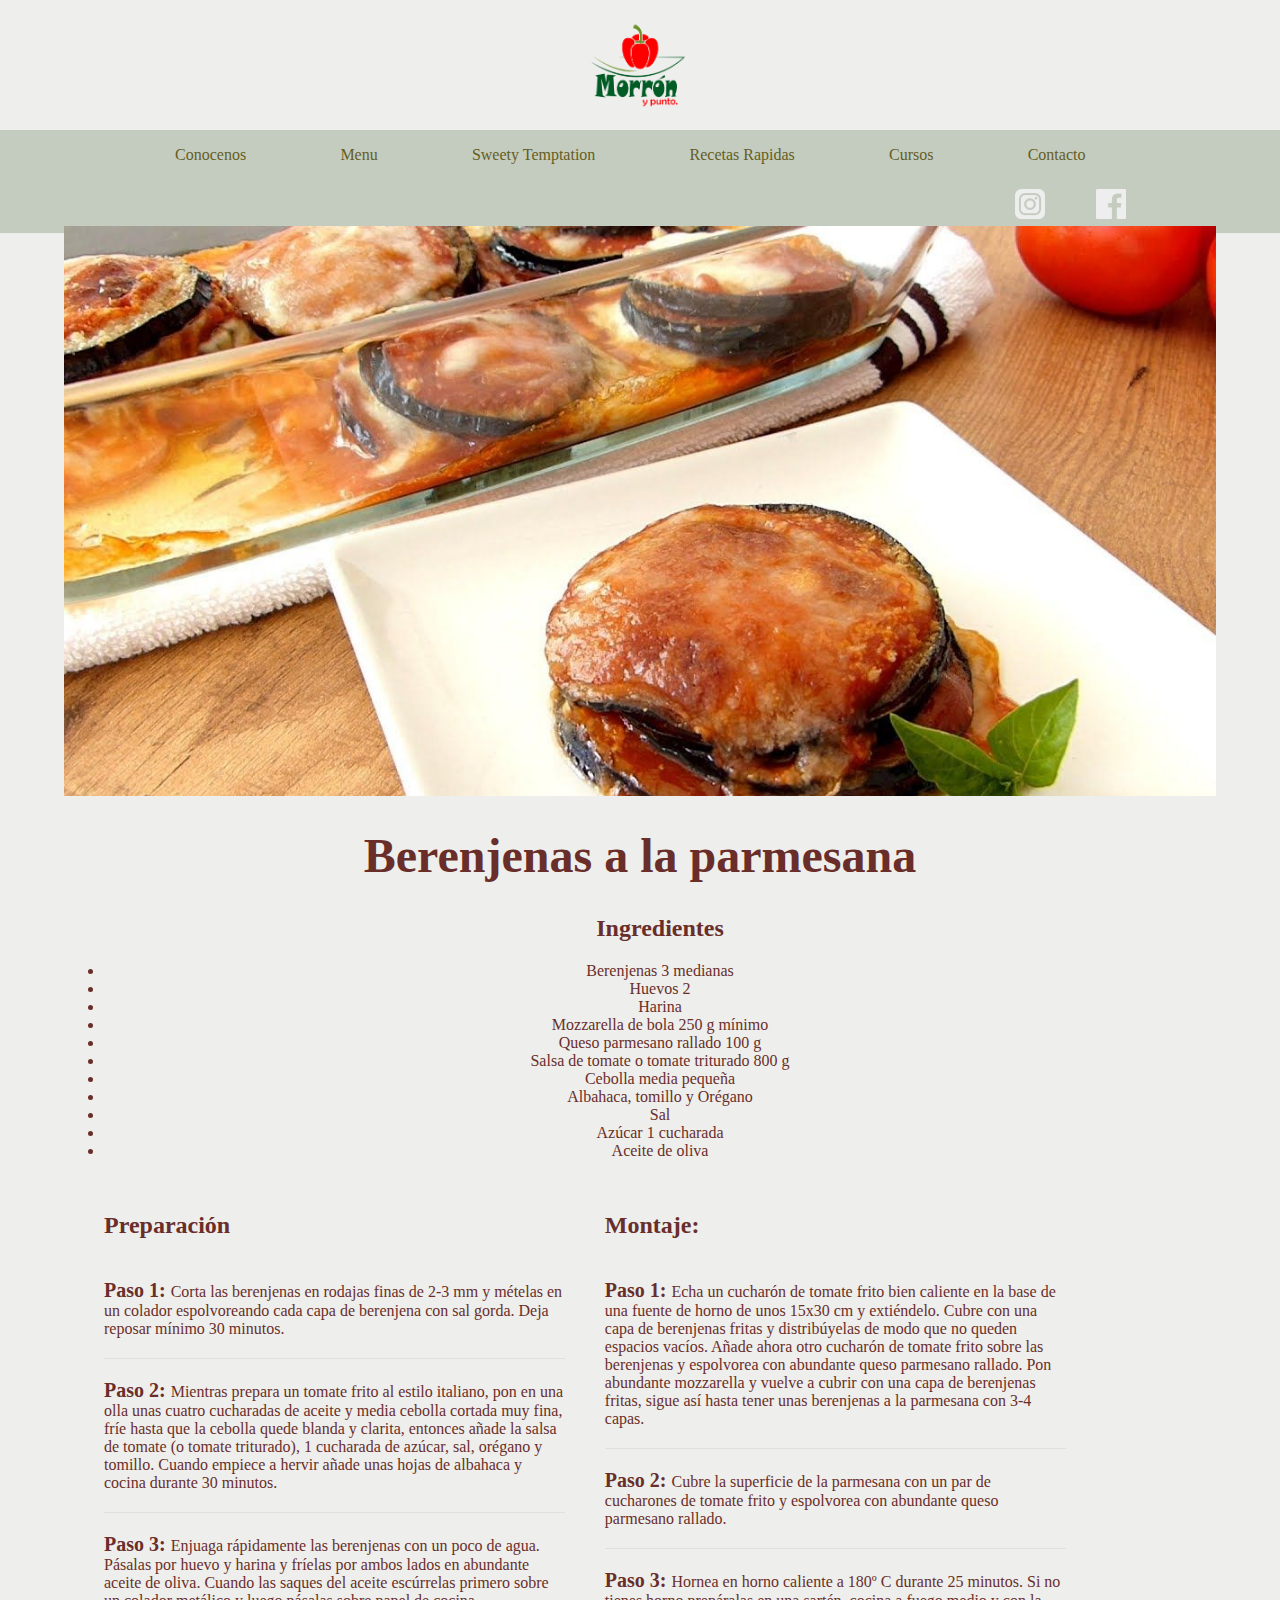
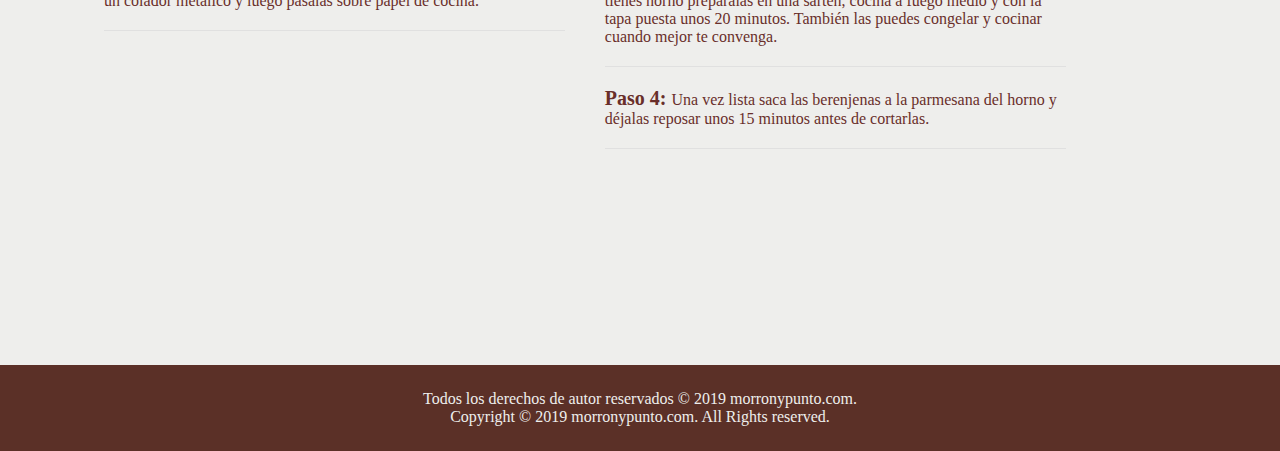
==== recBerengenasalaparmesana.html @ 90f41d78 "Add files via upload" ====
<!DOCTYPE HTML>
	<html lang="en-US">

<head>
	
	<meta charset ="utf-8"> 

	<title>	Morron Y Punto </title>

	<link	rel="stylesheet" type="text/css" href="main.css"/>
	<link	rel="stylesheet" type="text/css" href="recetas.css"/>
	
</head>

			
<body>


<header>
		<!--<nav class="socialMediaButtons">
			<a href="https://www.facebook.com/"><img src="img/logoFB.png" width="20px"></a>
			<a href="https://www.instagram.com/"><img src="img/logoInstagram.jpg" width="20px" ></a>			
		</nav>-->
	
	<article class="logoHeader">
     	<a href="index.html"><img src="img/morronLogo.png" width="100px" class="center" style="margin:17px 46%;"></a>
    </article>	
<nav class="navMain">
		<ul class="navButtons">
			<li><a href="#tabAbout">Conocenos</a></li>
			<li><a href="index">Menu</a></li>
			<li><a href="#sweety">Sweety Temptation</a></li>
            <li><a href="#recetas">Recetas Rapidas</a></li>
			<li><a href="index">Cursos</a></li>
            <li><a href="index">Contacto</a></li>
            <li><a href="index" class="navSocial">
            <img src="img/imgFbTra.png" width="30px">
            </a></li>
            <li><a href="index" class="navSocial">
            <img src="img/imgInsTra.png" width="30px">
            </a></li>
		</ul>
		

</nav>
</header>


<main>
	
	<article class="receta"> 
		<section class="recImg" style="background-position: bottom; background:url(img/imgRecTopBerengenas.jpg) no-repeat; background-size:cover;">
		</section>
		
		<h1>Berenjenas a la parmesana</h1>
		
		
		<section	class="recDescription">
			
						
			<div class="recIngredientes">
				<ul>
					<h2>Ingredientes</h2>
					<li>Berenjenas 3 medianas</li>
					<li>Huevos 2</li>
					<li>Harina</li>
					<li>Mozzarella de bola 250 g mínimo</li>
					<li>Queso parmesano rallado 100 g</li>
					<li>Salsa de tomate o tomate triturado 800 g</li>
					<li>Cebolla media pequeña</li>
					<li>Albahaca, tomillo y Orégano</li>
					<li>Sal</li>
					<li>Azúcar 1 cucharada</li>
					<li>Aceite de oliva</li>
				</ul>	
			</div>
			
			<div  class="recPreparacion">
				<ol style="float:left;width:40%;">
					<h2>Preparación</h2>
					<li>Corta las berenjenas en rodajas finas de 2-3 mm y mételas en un colador espolvoreando 
						cada capa de berenjena con sal gorda. Deja reposar mínimo 30 minutos.</li>
 
					<li>Mientras prepara un tomate frito al estilo italiano, pon en una olla unas cuatro cucharadas 
						de aceite y media cebolla cortada muy fina, fríe hasta que la cebolla quede blanda y clarita, 
						entonces añade la salsa de tomate (o tomate triturado), 1 cucharada de azúcar, sal, orégano y tomillo. 
						Cuando empiece a hervir añade unas hojas de albahaca y cocina durante 30 minutos.</li>
						
					<li>Enjuaga rápidamente las berenjenas con un poco de agua. Pásalas por huevo y harina y fríelas por ambos 
						lados en abundante aceite de oliva. Cuando las saques del aceite escúrrelas primero sobre un colador metálico 
						y luego pásalas sobre papel de cocina.</li>
				</ol>		
				<ol style="float:left;width:40%;">
					<h2>Montaje:</h2> 
						
					<li>Echa un cucharón de tomate frito bien caliente en la base de una fuente de horno de unos 15x30 cm y extiéndelo.
						Cubre con una capa de berenjenas fritas y distribúyelas de modo que no queden espacios vacíos.
						Añade ahora otro cucharón de tomate frito sobre las berenjenas y espolvorea con abundante queso parmesano rallado. 
						Pon abundante mozzarella y vuelve a cubrir con una capa de berenjenas fritas, sigue así hasta tener unas berenjenas 
						a la parmesana con 3-4 capas.</li>
						  
					<li>Cubre la superficie de la parmesana con un par de cucharones de tomate frito y espolvorea con abundante queso 
						 parmesano rallado.</li>
						 
					<li>Hornea en horno caliente a 180º C durante 25 minutos. Si no tienes horno prepáralas en una sartén, cocina a fuego medio 
						y con la tapa puesta unos 20 minutos. También las puedes congelar y cocinar cuando mejor te convenga.</li>

					<li>Una vez lista saca las berenjenas a la parmesana del horno y déjalas reposar unos 15 minutos antes de cortarlas.</li>
				</ol>
					
					
					
					
					
					
					
					
				</ol>
			
			</div>
		
		</section>
		
		
	</article>





</main>	

<footer> 

<div class="fooText">
<a class="fooText"> Todos los derechos de autor reservados © 2019 morronypunto.com. </a>
</div>

<div class="fooText">
<a class="fooText"> Copyright © 2019 morronypunto.com. All Rights reserved.  </a>
</div>


<!--
<img src="img/imgRecBerengenas.jpg">
<img src="img/imgRecCachapas.jpg">
<img src="img/imgRecCapiccino.jpg">
-->

</footer>

</body>

</html>
---- main.css ----
html
{
	scroll-behavior: smooth;
	margin:0;
	font-family:"Myriad Pro", "Myriad Pro Cond", "Myriad Pro Light";
	color: #692E2A;
}

a {
  color:inherit;
  text-decoration: none;
 }

.center 
{margin	:0px 50%;}

.floatLeft
{float	:left;}

.floatRight 
{float	:right;}

p
{
	margin:0;
	padding:0;
}


/*.container
{
	width: 75%;
    margin: 0px 25%;
}
	maybe?
*/


body
{
	width			:100%;
	margin			:0px;
	padding			:0px;
	background		:#EEEEEC;
	text-decoration	:none;
	font			:18;
}

a
{
	text-decoration:none;
	text-transform:none;
}

header
{
/*	position:absolute;
	margin-bottom: 100px;*/
	width		:100%;
	max-height	:200px;
	display		:inline-block;
}

Header aside
{
	width: 100%;
}

logoHeader
{
	float		:left;
	background	:#C3CCBF;
}


.navMain
{
	width		:100%;
	float		:right;
	color		:#665D1E;
	/*height	:70px;*/
	background	:#C3CCBF;
	display		: inline-block;
}

.socialMediaButtons
{
	width				:100%; 
	position			:absolute;
	/*background-color	:#C3CCBF;*/
	height				:20px;
}

.socialMediaButtons img
{
	float			:right;
	margin			:0px 10px 0px 0px;
}

.navButtons
{
	list-style	:none;
	margin		:0px auto 0px auto;
	padding		:0px;
	width		:80%;
	font-size	:100%;

}

.navButtons a
{
	/*background	: #B0BF1A;*/
	color			:#665D1E;
	/*width			:16%;*/
	padding			:1.5% 4.6%;
	float			:left;
	text-decoration	:none;
	text-align		:center;
	padding			: 20% auto;
	transition		:1s;
	
}
.navButtons a:hover
{
	background		:#665D1E;
	color			:#ffffff;
	transition		:1s;
}

.navSocial
{
	padding			:1% 2.5% !important;
	float			:right !important;
}

.facebookButt
{
	height			:100%;
	width			:20px;
	float			:right;
}

.instaButt
{
	height			:100%;
	width:			20px;
	float			:right;
}

main
{
	background		:url(img/imgBackground.jpg) no-repeat /*center*/ fixed;
	background-size	:cover;
	width			:90%;
	margin			:2% auto auto auto;
}



.tabHome
{
	width			:100%;
	height			:20%;
	/*padding		:4% 0%;*/
}

.formQuote
{
	background		:rgba(195,204,191,0.75) /*#C3CCBF*/;
	border-radius	:2px;
	width			:33.3%;/*
	min-width		:20%;
	max-height		:306px;*/
	margin			:6% 33.3% 16% 33.3%;
	padding			:10px 0px;
	border-radius	:20px;
	display			:inline-block;
}

.aver
{ 
	width		:50%;
	float		:left;
}

.formQuote input
{
	float			:left;
	/*width			:38.5%;*/
	width			:75.5%;
	border-radius	:10px;
	border			:none;
	background		:#FFF;
	margin			:5px 12.25%;
	padding			:6px;
	display			:block;
}

.formQButtons
{
	width			:80.5% !important;
}

.formQuote h1
{
	float			:left;
	margin			:0;
	width			:100%;
	text-align		:center;
	margin-bottom	:10px;
	color			:#692E2A;
}

#borrar
{
	background	:#ED2125; 
	color		:#FFF;
	transition	: 0.3s;
}

#borrar:hover
{
	color		:#000;
	background	:#FBD3D3;
	font-weight	:bolder;
	transition	: 0.3s;
}

#enviar
{
	background	:#0B5C30; 
	color		:#FFF;
	transition	: 0.3s;
}

#enviar:hover
{
	color		:#000;
	background	:#CEDED6;
	font-weight	:bolder;
	transition	: 0.3s;
}


.tabAbout
{
	background	:#EEEEEC;
	width		:92%;
	/*height	:500px;			:20%;*/
	display		:inline-block;
	padding		:4%;
	float		:left;
}


.aboutTitle
{
	width: 100%;
	/*padding: 1% 0;*/
	font-size: xx-large;
	text-align: center;
}


/*.tabAbout section
{
	width	:100%;
	height	:20%;
	float	:left;
	display: inline-block;
}

.tabAboutimg

{
	width: 30%;
}
.tabAbout h1
{
	width: 100%;
	height: 20%;
}

.tabAbout h2
{
	width: 100%;
	height: 20%;
}
*/

.card
{
	/*background-image:url(img/imgMorronTra.png) center;*/
	width			:100%;
	/*min-height		:330px;*/
	text-align		:center;
	display			:inline-block;
	/*float			:left;*/
	margin			:1% 0;
	border-radius	:20px;
	text-decoration	:none;
	text-transform	:none;
	color			:#692E2A;
	padding			: 2% 0%;

}

.conCard
{
	/*background-image:url(img/imgMorronTra.png) center;*/
	width			:30%;
	/* height		:330px;*/
	min-height		:160px;
	text-align		:center;
	display			:inline-block;
	float			:left;
	margin			:1% 1.66%;
	border-radius	:20px;
	text-decoration	:none;
	text-transform	:none;
	color			:#692E2A;
}
.card h1
{
	margin-top	:0px;
}

.tabAboutDescription
{
	width		: 70%;
	margin		: 0px 15%;
}


.tabSweeting
{
	background	:#FEC87D;
	width		:100%;
	/*min-height		:1080px;*/
	display		:inline-block;
	/*padding	:4%;*/
}

/*.tabSweeting section
{
	background	:#FEC87D;
	
	width:100%;
}*/

.tabSweetingHead
{
	background		: url(img/imgSweetingLong.png) no-repeat center;
	height			: 310px;
	background-size	: cover;
}



.overLinka
{
	width	:100%;
	height	:100%;
	display	:inline-block;
}


.sweetFlavors
{
	width	: 80%;
	margin	: 4% 0px 6% 0;
	padding	: 0% 10%;
	display	: inline-block;
	/*min-height: 480px;*/

}

.cardDiv
{
	width			: 33%;
	min-width		:358px;
	float			: left;
	margin			: 1% 0.1%;
}
.sweetCard
{
	width			: 100%;
	color			:#FFF;
	display			:inline-block;
	/*float:left;*/
	transition		: 1s;
	float			:left;
	/* margin			: 0.5% 1.5%; */
}

.sweetCard h1
{
	width		:100%;
	background	:#FFF1DF;
	text-align	:center;
	margin		:0;
	transition	:1s;
	color		:#5B3027;
	float		:left;
	padding		:15px 0px;
}

.sweetImg p
{
	padding			: 5px 5%;
	text-align		:justify;
}


.sweetImg
{
	background-size	: 100%;
	/*opacity: 0;*/
	width			:100%;
	height			: 0px;
	/*max-height: 260px;*/
	/*border:#000 2px solid;*/
	/*opacity: 0;*/
	float			: left;
	transition		: 1s;
	/*visibility:hidden;*/
}

.sweetDrop
{
	visibility		:hidden;
	/*display:none;*/
	opacity			:0;
	transition		: 1s;
	text-align		:justify;
	font-size		:0%;
}

.sweetCard:hover .sweetImg
{
	opacity		: 100;
	height		: 270px;
	transition	: 1s;
}


.sweetCard:hover .sweetDrop
{
	visibility	:visible;
	/*display:inline-block;*/
	text-align	:justify;
	font-size	:100%;
	opacity		: 100;
	transition	: 1s;
}

.sweetCard:hover h1
{
	background	:#5B3027;
	transition	: 1s;
	color		:#FFF1DF;
}

.vanilla
{
	background		:url(img/imgVainilla.jpg) no-repeat;
	background-size	: 100%;
}
.bombom
{
	background		:url(img/imgBombom.jpg) no-repeat;
	background-size	: 100%;
}
.ciruela
{
	background		:url(img/imgCiruelas.jpg) no-repeat;
	background-size	: 100%;
}
.pistachio
{
	background		:url(img/imgPistachio.jpg) no-repeat;
	background-size	: 100%;
}
.turron
{
	background		:url(img/imgTurron.jpg) no-repeat;
	background-size	: 100%;
}
.coco
{
	background		:url(img/imgCoco.jpg) no-repeat;
	background-size	: 100%;
}


/*.sweetImg img
{
	max-width:100%;
	max-height:100%;
	object-fit: cover;
}*/

.sweetFlavorsDes
{
	background	:#FFF1DF;
	color		:#5B3027;
	width		:100%;
	height		:35%;
	float		:left;
}

.sweetFlavorsDes p
{
	padding		: 5px 5%;
}



.tabSweetingFoot
{
	background		:url(img/patSweet.png);
	background-size	:auto 100%;
	height			:60px;
	width			:100%;
	float			:right;
}

#recetas
{
	/*height	:800px;*/
	width		:80%;
	padding		:6% 10% 10% 10%;
	float		:left;
	background	:#EEEEEC;
}

#recetas h1
{
	width		:100%;
	padding		:1% 0;
	font-size	:xx-large;
	text-align	:center;
	margin-bottom: 5%;
}

#recetas h2
{
	/*font		:x-large bold;*/
	text-align	:center;
}

#recetas section
{
	width: 100%;
	display:inline-block;
}

.recCard
{
	margin			:0px 3.53%;;
	float			:left;	
}

.circlePic
{
	background-size	:cover;
	border-radius	:100%;
	width			:360px;
	height			:360px;
	transition		:2s;
}

.circlePic:hover
{
	/*background-size	:100%;
	width				:260px;
	height				:260px;*/
	border-radius		:20px;
	transition			:1s;
	transform			:scale(1.1);
}

.contacto
{
	padding		:20px 0px;
	background	:#EEEEEC;
	width		:100%;
	height		:170px;
	float		:left;
	padding		:20px 0px 55px 0px;
}

.contSect
{
	width: 33.3333%;
	height: 100px;
	text-align: center;
	float:left;
	display:inline-block;
}

footer
{
	background	:#5B3027;
	width		:80%;
	display		:inline-block;
	float		:left;
	padding		:25px 10%; 
	color		:#EEEEEC;
	text-align	:center;
}

/* footer a
{
	
	width:100%;
	margin: 0px 50%px;
	color:#EEEEEC;
	text-align: center;
	display:;
} */

.fooContacts
{
	width		:80%;
	display		:inline-block;
}

.fooContactsCards
{
	width		:33.3%;
	min-height	:300%;
	display		:inline-block;	
	float		:left;
}

.fooText
{
	
	width		:100%;
	margin		:0px 50%px;
	color		:#EEEEEC;

}
---- recetas.css ----
main
{
	background: none !important;
	counter-reset: my-sec-counter;
	/*counter-increment	:counterDeRecetas;*/
}

.receta
{
	width		:100%;
	display		:inline-block;
	margin		:0 0 200px 0;
}

.recImg
{
	width				:100%;
	height				:570px;
	background-size		:cover;
}



.receta h1
{
	width		:100%;
	text-align	:center;
	font-size	:xxx-large;
}

.recDescription
{
	width		:100%;
}

.recIngredientes
{
	width		:100%;
	text-align	:center;
}




.recPreparacion
{
	width		:100%;
}

.recPreparacion ol
{
	float			:left;
	counter-reset	:counterDeRecetas;
	list-style		:none;
}

.recPreparacion ol li
{
	counter-increment	:counterDeRecetas;
	padding				:20px 0;
	border-bottom		:1px solid #e0e0e0;	
	list-style-position	:inside;
}


.recPreparacion li::before
{
  content: "Paso " counter(counterDeRecetas) ": ";
  font-size: 20px;
  font-weight: bold;
}
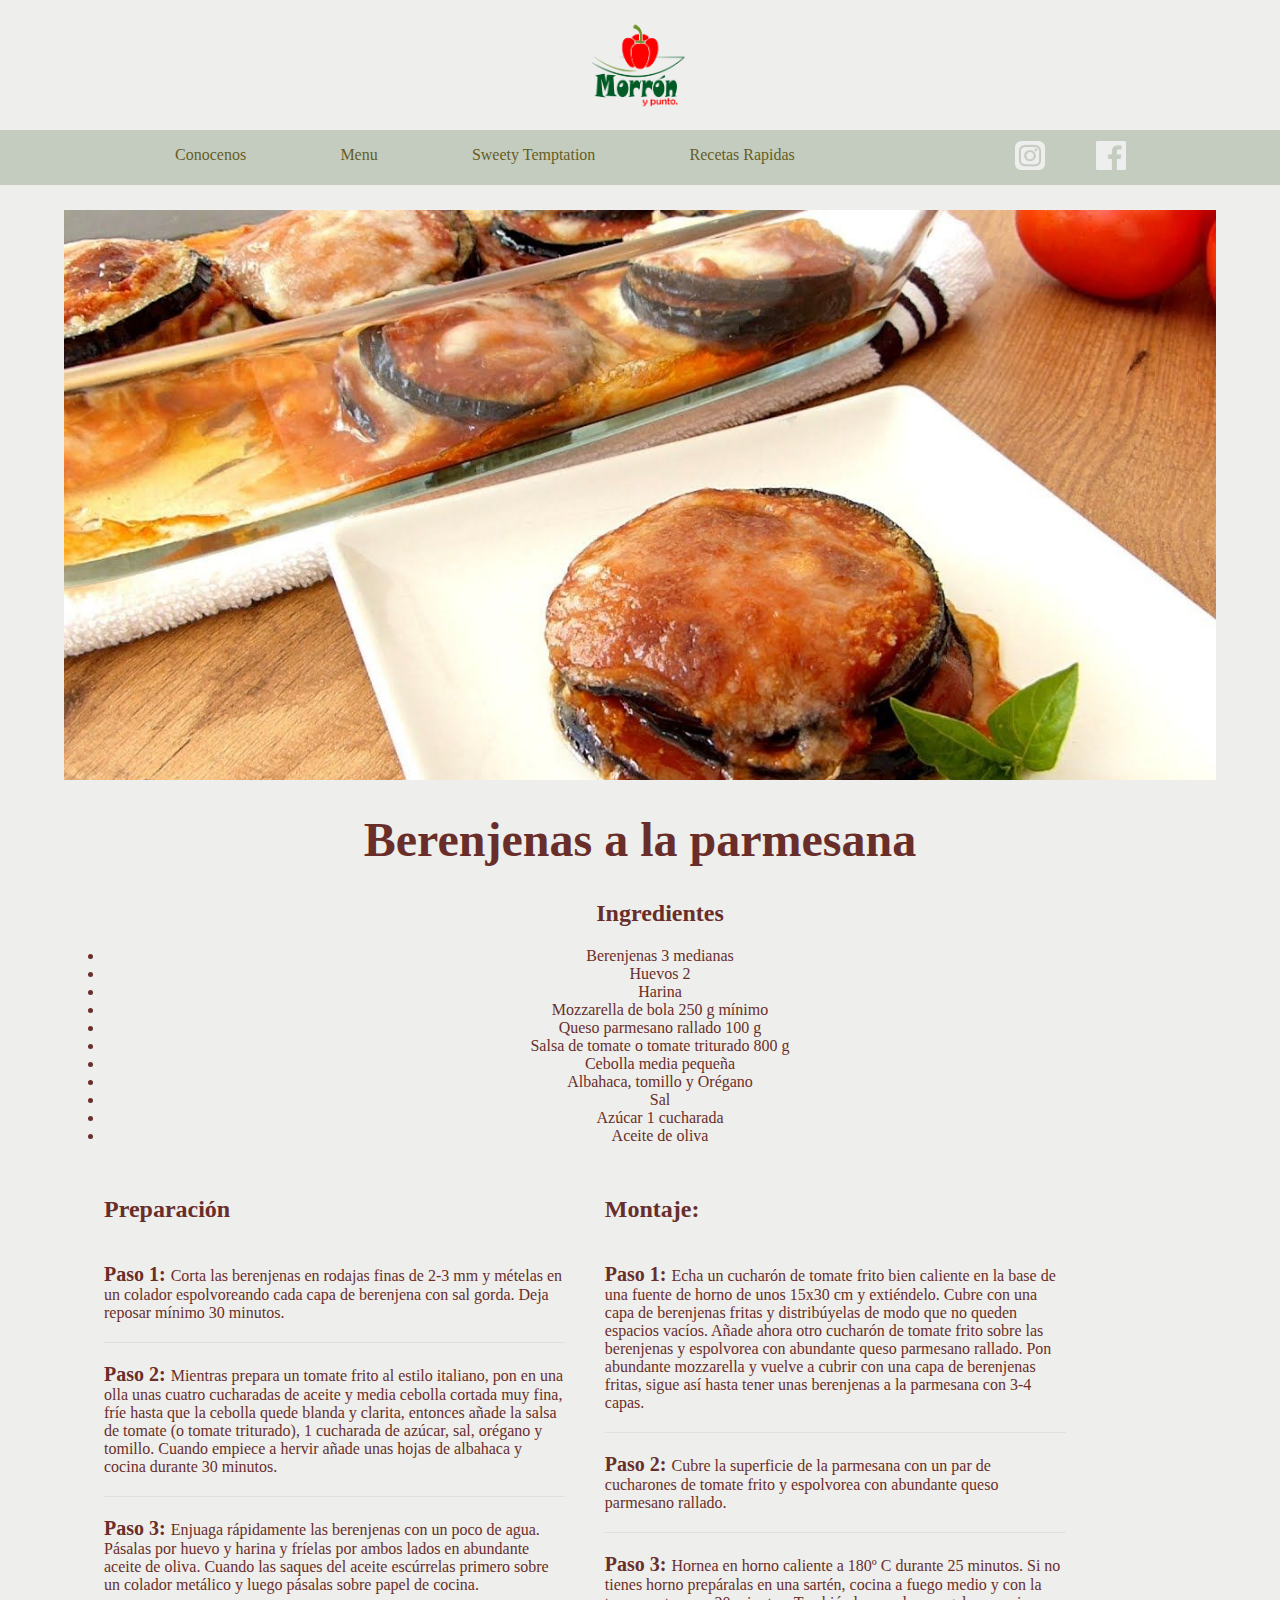
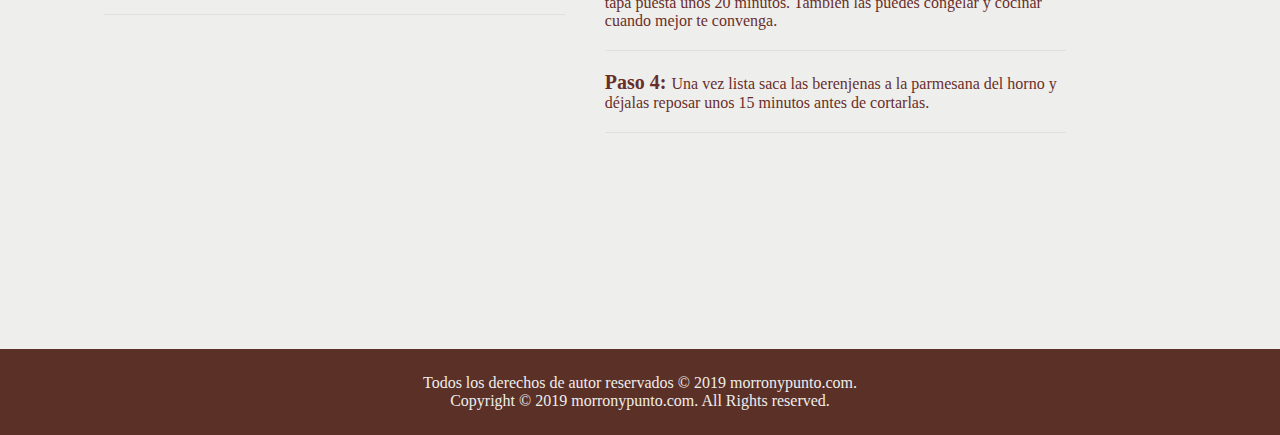
==== commit 7f6b5a71: "Add files via upload" ====
--- a/recBerengenasalaparmesana.html
+++ b/recBerengenasalaparmesana.html
@@ -27,12 +27,12 @@
     </article>	
 <nav class="navMain">
 		<ul class="navButtons">
-			<li><a href="#tabAbout">Conocenos</a></li>
+			<li><a href="index#tabAbout">Conocenos</a></li>
 			<li><a href="index">Menu</a></li>
-			<li><a href="#sweety">Sweety Temptation</a></li>
-            <li><a href="#recetas">Recetas Rapidas</a></li>
-			<li><a href="index">Cursos</a></li>
-            <li><a href="index">Contacto</a></li>
+			<li><a href="index#sweety">Sweety Temptation</a></li>
+            <li><a href="index#recetas">Recetas Rapidas</a></li>
+<!-- 			<li><a href="index">Cursos</a></li>
+            <li><a href="index">Contacto</a></li> -->
             <li><a href="index" class="navSocial">
             <img src="img/imgFbTra.png" width="30px">
             </a></li>
